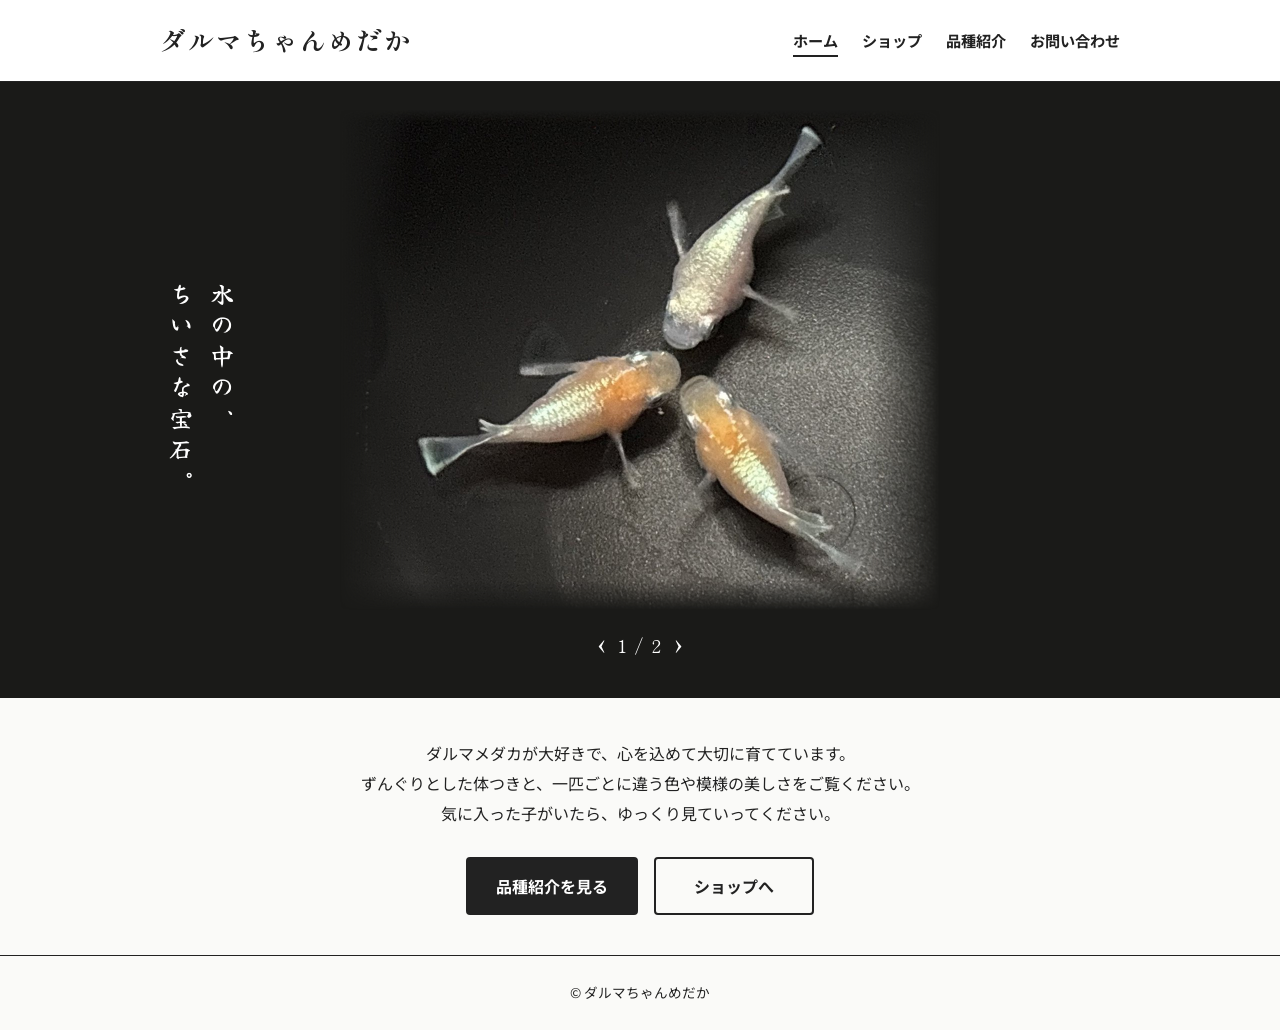
==== index.html @ 450006dc "トップページの写真をスライドに変更、矢印と数字を追加、スマホのキャッチコピーの字体を変更、要件定義書を更新" ====
<!DOCTYPE html>
<html lang="ja">
<head>
  <meta charset="UTF-8">
  <meta name="viewport" content="width=device-width, initial-scale=1">
  <title>ダルマちゃんめだか</title>
  <meta name="description" content="ダルマメダカ専門のサイト「ダルマちゃんめだか」。飼育しているダルマメダカをご紹介しています。">
  <link rel="preconnect" href="https://fonts.googleapis.com">
  <link rel="preconnect" href="https://fonts.gstatic.com" crossorigin>
  <link href="https://fonts.googleapis.com/css2?family=Noto+Sans+JP:wght@400;700&family=Shippori+Mincho:wght@400;700&family=Yuji+Syuku&family=Klee+One&display=swap" rel="stylesheet">
  <link rel="stylesheet" href="css/style.css">
</head>
<body>
  <header class="site-header">
    <div class="site-header__inner">
      <h1 class="site-title"><a href="index.html">ダルマちゃんめだか</a></h1>
      <nav class="site-nav" aria-label="メインメニュー">
        <ul>
          <li><a href="index.html" aria-current="page">ホーム</a></li>
          <li><a href="shop.html">ショップ</a></li>
          <li><a href="varieties.html">品種紹介</a></li>
          <li><a href="contact.html">お問い合わせ</a></li>
        </ul>
      </nav>
    </div>
  </header>

  <main>
    <figure class="hero">
      <div class="hero__slides">
        <img class="hero__slide is-active" src="img/web/amaterasu3-hero.jpg" alt="黒い容器を上から撮影した、アマテラスダルマのメダカ3匹">
        <img class="hero__slide" src="img/web/taakoizuguriin1-hero.jpg" alt="黒い容器を上から撮影した、ターコイズグリーンのメダカ2匹">
      </div>
      <p class="hero__copy">水の中の、<br>ちいさな宝石。</p>
    </figure>

    <section class="intro container">
      <p>
        ダルマメダカが大好きで、心を込めて大切に育てています。<br>
        ずんぐりとした体つきと、一匹ごとに違う色や模様の美しさをご覧ください。<br>
        気に入った子がいたら、ゆっくり見ていってください。
      </p>
      <div class="intro__buttons">
        <a class="btn btn--primary" href="varieties.html">品種紹介を見る</a>
        <a class="btn" href="shop.html">ショップへ</a>
      </div>
    </section>
  </main>

  <footer class="site-footer">
    <p>&copy; ダルマちゃんめだか</p>
  </footer>

  <script src="js/slider.js" defer></script>
</body>
</html>
---- css/style.css ----
/* ダルマちゃんめだか 共通スタイル */

:root {
  --bg: #FAFAF8;
  --header-bg: #FFFFFF;
  --ink: #222222;
  --radius: 4px;
  --gutter: 20px;
  --max-width: 1000px;
}

* {
  box-sizing: border-box;
}

body {
  margin: 0;
  background: var(--bg);
  color: var(--ink);
  font-family: "Noto Sans JP", sans-serif;
  line-height: 1.9;
}

img {
  display: block;
  max-width: 100%;
}

a {
  color: inherit;
}

/* ヘッダー（サイト名の帯） */
.site-header {
  background: var(--header-bg);
  border-bottom: 1px solid var(--ink);
}

.site-header__inner {
  max-width: var(--max-width);
  margin: 0 auto;
  padding: 16px var(--gutter);
  display: flex;
  flex-wrap: wrap;
  align-items: center;
  justify-content: space-between;
  gap: 8px 24px;
}

.site-title {
  margin: 0;
  font-family: "Shippori Mincho", serif;
  font-size: 1.6rem;
  font-weight: 700;
  letter-spacing: 0.08em;
}

.site-title a {
  text-decoration: none;
}

.site-nav ul {
  margin: 0;
  padding: 0;
  list-style: none;
  display: flex;
  flex-wrap: wrap;
  gap: 4px 24px;
}

.site-nav a {
  font-weight: 700;
  font-size: 0.95rem;
  text-decoration: none;
  padding: 4px 0;
  border-bottom: 2px solid transparent;
}

.site-nav a:hover,
.site-nav a[aria-current="page"] {
  border-bottom-color: var(--ink);
}

/* メイン */
.container {
  max-width: var(--max-width);
  margin: 0 auto;
  padding: 40px var(--gutter);
}

/* ボタン：主要は黒塗り、それ以外は黒枠 */
.btn {
  display: inline-block;
  min-width: 160px;
  padding: 12px 28px;
  border: 2px solid var(--ink);
  border-radius: var(--radius);
  background: transparent;
  color: var(--ink);
  font-family: inherit;
  font-size: 1rem;
  font-weight: 700;
  text-align: center;
  text-decoration: none;
  cursor: pointer;
}

.btn--primary {
  background: var(--ink);
  color: var(--header-bg);
}

.btn:hover {
  opacity: 0.8;
}

.btn:focus-visible {
  outline: 3px solid var(--ink);
  outline-offset: 3px;
}

/* ホーム */
/* 画面の横幅いっぱいの黒い帯。色は写真の背景（容器の黒）になじむ色 */
.hero {
  position: relative;
  margin: 0;
  padding: 28px var(--gutter);
  background: #1a1a18;
}

/* キャッチコピー。スマホなど狭い画面では、写真のすぐ下に横書きで1行で表示する */
.hero__copy {
  margin: 16px 0 0;
  color: #FFFFFF;
  font-family: "Klee One", "Yuji Syuku", serif; /* スマホの横書きは Klee One */
  font-size: 1.1rem;
  font-weight: 400;
  letter-spacing: 0.2em;
  text-indent: 0.2em; /* 文字間の余白が末尾に付く分、中央からずれないように */
  text-align: center;
  white-space: nowrap;
}

.hero__copy br {
  display: none;
}

/* 広い画面では、帯の左の余白に縦書き（写真と重ならない幅のときだけ） */
@media (min-width: 960px) {
  .hero__copy {
    position: absolute;
    top: 50%;
    left: max(32px, calc((100% - var(--max-width)) / 2 + var(--gutter)));
    margin: 0;
    transform: translateY(-50%);
    writing-mode: vertical-rl;
    font-family: "Yuji Syuku", "Shippori Mincho", serif; /* パソコンの縦書きは Yuji Syuku */
    font-size: 1.5rem;
    line-height: 1.7;
    letter-spacing: 0.3em;
    text-indent: 0;
    text-align: start;
  }

  .hero__copy br {
    display: inline;
  }
}

/* 写真スライド。2枚とも同じ縦横比(6:5)で切り抜いてあり、同じ大きさの枠に重ねて、
   不透明度を変えて切り替える（前の写真が消えてから、次の写真が出てくる）。高さは最大500px（幅600px）、
   スマホでは画面幅に合わせて縮む。切り替えは js/slider.js が is-active を付け替える。 */
.hero__slides {
  position: relative;
  width: min(100%, 600px);
  aspect-ratio: 6 / 5;
  margin: 0 auto;
  touch-action: pan-y; /* 縦のスクロールはそのまま。横にすべらせる動きは slider.js が受け取る */
}

.hero__slide {
  position: absolute;
  inset: 0;
  display: block;
  width: 100%;
  height: 100%;
  object-fit: cover; /* 動画など、縦横比の違うスライドを足しても枠いっぱいに収める */
  opacity: 0;
  transition: opacity 0.5s ease-in-out; /* 消えるとき：0.5秒 */
  /* ふちを黒い帯に向かってぼかす（2枚とも同じ）。メダカは左右とも端から12%以上内側にあるので、
     左右のぼかしは12%まで。上下は余白を7%以上とってあるので、上2.5%・下6%まで。
     いずれもメダカにかからないようにしている */
  -webkit-mask-image:
    linear-gradient(to right, transparent 0, #000 12%, #000 88%, transparent 100%),
    linear-gradient(to bottom, transparent 0, #000 2.5%, #000 94%, transparent 100%);
  -webkit-mask-composite: source-in;
  mask-image:
    linear-gradient(to right, transparent 0, #000 12%, #000 88%, transparent 100%),
    linear-gradient(to bottom, transparent 0, #000 2.5%, #000 94%, transparent 100%);
  mask-composite: intersect;
}

/* 出てくるとき：前の写真が消え終わる0.5秒後から、0.5秒かけて出てくる */
.hero__slide.is-active {
  opacity: 1;
  transition-delay: 0.5s;
}

/* 矢印を押したときは、動きなしですぐに切り替える（js/slider.js が一瞬だけ付ける） */
.hero__slides.is-instant .hero__slide,
.hero__slides.is-instant .hero__slide.is-active {
  transition: none;
}

@media (prefers-reduced-motion: reduce) {
  .hero__slide,
  .hero__slide.is-active {
    transition: none;
  }
}

/* 写真の下の「‹　1 / 2　›」（左右の矢印で前後の写真へ、真ん中は今何枚目か）。
   js/slider.js が作る。白い細い文字。矢印のボタンは、スマホでも押しやすい48px四方 */
.hero__pager {
  display: flex;
  justify-content: center;
  align-items: center;
  gap: 0;
  margin-top: 12px;
  color: #FFFFFF;
  font-family: "Shippori Mincho", serif;
  font-weight: 400;
  line-height: 1;
}

.hero__arrow {
  width: 44px;
  height: 48px;
  margin: 0 -6px; /* 数字との間をつめる（押せる範囲は44×48pxのまま） */
  padding: 0 0 8px; /* 矢印の記号は文字の中で下に寄るので、数字と高さがそろうよう少し上げる */
  border: 0;
  background: none;
  color: inherit;
  font: inherit;
  font-size: 1.6rem;
  line-height: 1;
  cursor: pointer;
}

.hero__arrow:hover {
  opacity: 0.7;
}

.hero__arrow:focus-visible {
  outline: 2px solid #FFFFFF;
  outline-offset: -2px;
}

.hero__count {
  font-size: 1.1rem;
  line-height: 1;
  letter-spacing: 0.1em;
  text-align: center;
  font-variant-numeric: tabular-nums;
}

.intro {
  text-align: center;
}

.intro p {
  margin: 0 auto 28px;
  max-width: 37em;
}

.intro__buttons {
  display: flex;
  flex-wrap: wrap;
  justify-content: center;
  gap: 16px;
}

/* フッター */
.site-footer {
  border-top: 1px solid var(--ink);
  padding: 24px var(--gutter);
  text-align: center;
  font-size: 0.85rem;
}

.site-footer p {
  margin: 0;
}
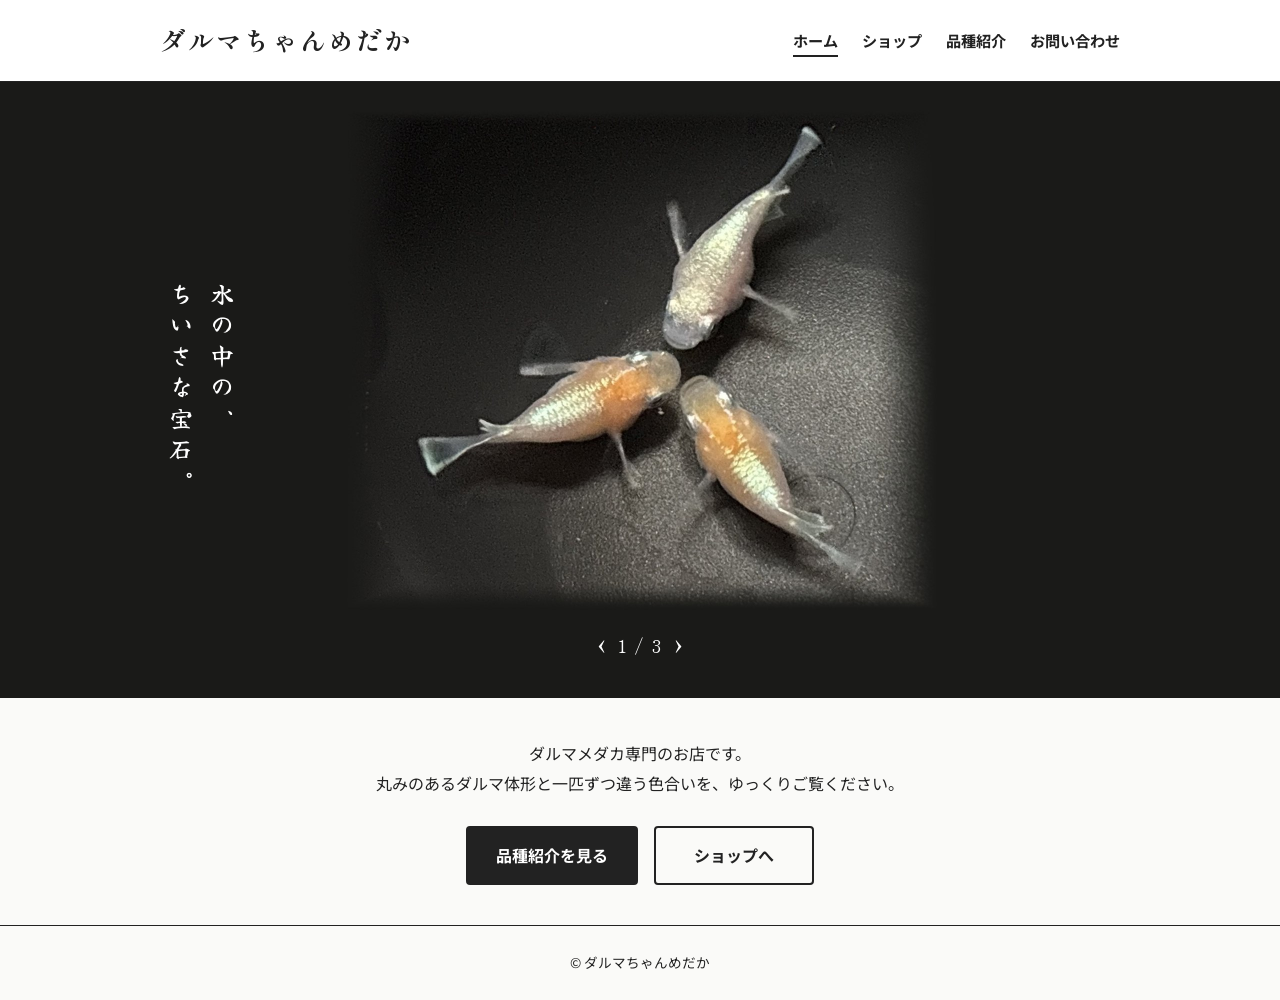
==== commit c0692146: "紹介文を２行に変更、トップページ写真3枚にぼかしの焼き込み方式に変更、3枚目の写真をスライドに追加" ====
--- a/index.html
+++ b/index.html
@@ -30,15 +30,15 @@
       <div class="hero__slides">
         <img class="hero__slide is-active" src="img/web/amaterasu3-hero.jpg" alt="黒い容器を上から撮影した、アマテラスダルマのメダカ3匹">
         <img class="hero__slide" src="img/web/taakoizuguriin1-hero.jpg" alt="黒い容器を上から撮影した、ターコイズグリーンのメダカ2匹">
+        <img class="hero__slide" src="img/web/mikkusu4-hero.jpg" alt="黒い容器を上から撮影した、ダルマミックスのメダカ3匹">
       </div>
       <p class="hero__copy">水の中の、<br>ちいさな宝石。</p>
     </figure>
 
     <section class="intro container">
       <p>
-        ダルマメダカが大好きで、心を込めて大切に育てています。<br>
-        ずんぐりとした体つきと、一匹ごとに違う色や模様の美しさをご覧ください。<br>
-        気に入った子がいたら、ゆっくり見ていってください。
+        <span class="phrase">ダルマメダカ専門の</span><span class="phrase">お店です。</span><br>
+        <span class="phrase">丸みのある</span><span class="phrase">ダルマ体形と</span><span class="phrase">一匹ずつ</span><span class="phrase">違う色合いを、</span><span class="phrase">ゆっくり</span><span class="phrase">ご覧ください。</span>
       </p>
       <div class="intro__buttons">
         <a class="btn btn--primary" href="varieties.html">品種紹介を見る</a>
--- a/css/style.css
+++ b/css/style.css
@@ -187,17 +187,8 @@
   object-fit: cover; /* 動画など、縦横比の違うスライドを足しても枠いっぱいに収める */
   opacity: 0;
   transition: opacity 0.5s ease-in-out; /* 消えるとき：0.5秒 */
-  /* ふちを黒い帯に向かってぼかす（2枚とも同じ）。メダカは左右とも端から12%以上内側にあるので、
-     左右のぼかしは12%まで。上下は余白を7%以上とってあるので、上2.5%・下6%まで。
-     いずれもメダカにかからないようにしている */
-  -webkit-mask-image:
-    linear-gradient(to right, transparent 0, #000 12%, #000 88%, transparent 100%),
-    linear-gradient(to bottom, transparent 0, #000 2.5%, #000 94%, transparent 100%);
-  -webkit-mask-composite: source-in;
-  mask-image:
-    linear-gradient(to right, transparent 0, #000 12%, #000 88%, transparent 100%),
-    linear-gradient(to bottom, transparent 0, #000 2.5%, #000 94%, transparent 100%);
-  mask-composite: intersect;
+  /* ふちを黒い帯になじませるぼかしは、写真そのものに焼き込んである（img/web/*-hero.jpg）。
+     CSSのマスクでぼかすと、四隅が丸く欠けて見えるため。元の（ぼかし前の）写真は img/web/src/ */
 }
 
 /* 出てくるとき：前の写真が消え終わる0.5秒後から、0.5秒かけて出てくる */
@@ -273,6 +264,11 @@
   max-width: 37em;
 }
 
+/* 紹介文は、文節の途中で折り返さない（狭い画面では文節の切れ目で折り返す） */
+.phrase {
+  display: inline-block;
+}
+
 .intro__buttons {
   display: flex;
   flex-wrap: wrap;
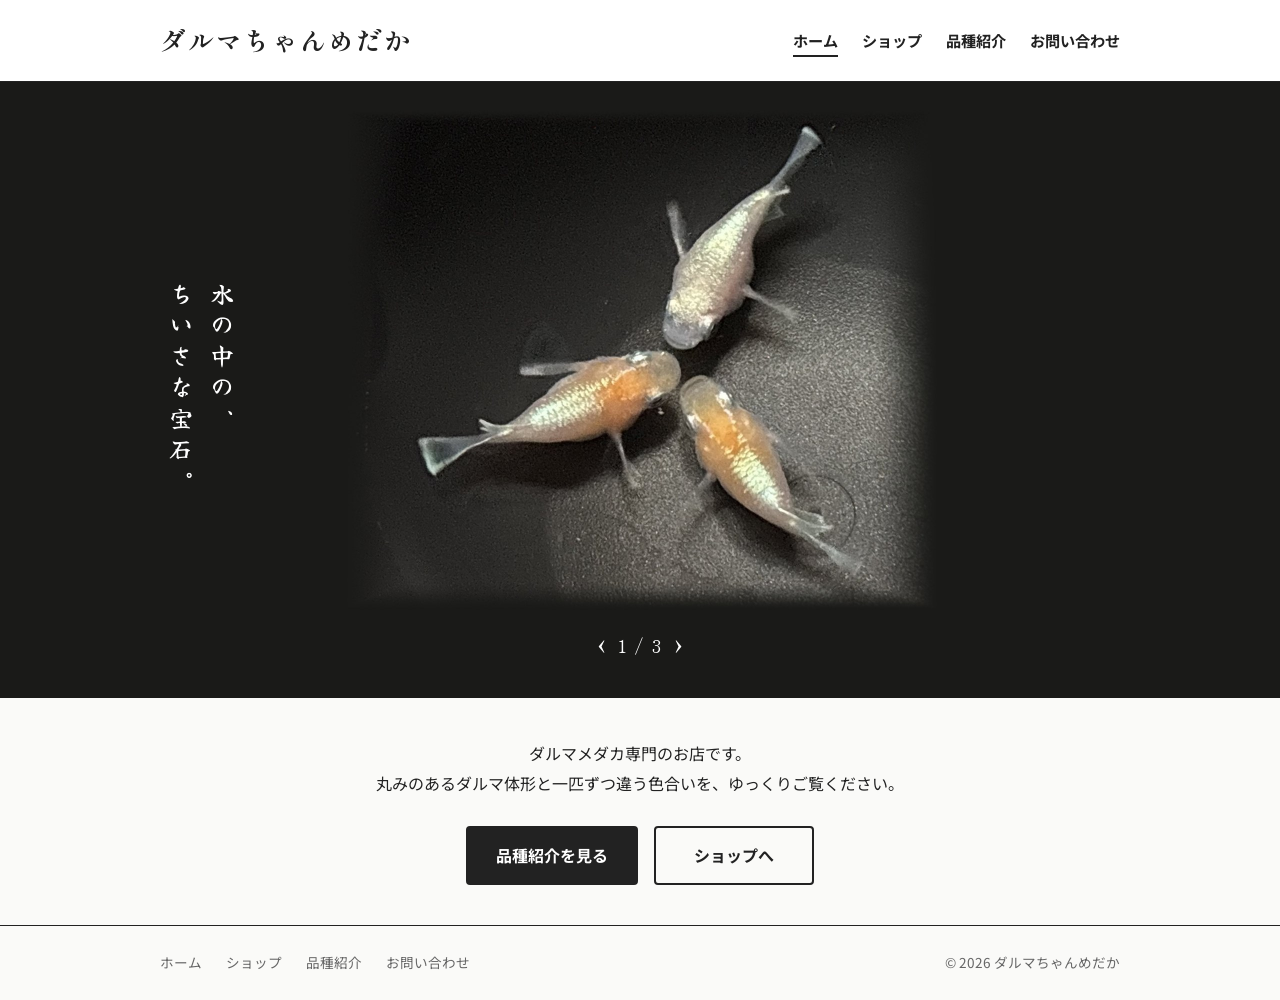
==== commit f1ab8d20: "フッターにメニューを追加し、控えめな見た目に変更。 ショップページを追加し、紹介文の「品種紹介」に下線リンク追加。 コピーライトに2026を追加。" ====
--- a/index.html
+++ b/index.html
@@ -4,7 +4,7 @@
   <meta charset="UTF-8">
   <meta name="viewport" content="width=device-width, initial-scale=1">
   <title>ダルマちゃんめだか</title>
-  <meta name="description" content="ダルマメダカ専門のサイト「ダルマちゃんめだか」。飼育しているダルマメダカをご紹介しています。">
+  <meta name="description" content="ダルマちゃんめだか：ダルマメダカ専門のお店です。丸みのあるダルマ体形と一匹ずつ違う色合いを、ゆっくりご覧ください。">
   <link rel="preconnect" href="https://fonts.googleapis.com">
   <link rel="preconnect" href="https://fonts.gstatic.com" crossorigin>
   <link href="https://fonts.googleapis.com/css2?family=Noto+Sans+JP:wght@400;700&family=Shippori+Mincho:wght@400;700&family=Yuji+Syuku&family=Klee+One&display=swap" rel="stylesheet">
@@ -28,9 +28,9 @@
   <main>
     <figure class="hero">
       <div class="hero__slides">
-        <img class="hero__slide is-active" src="img/web/amaterasu3-hero.jpg" alt="黒い容器を上から撮影した、アマテラスダルマのメダカ3匹">
-        <img class="hero__slide" src="img/web/taakoizuguriin1-hero.jpg" alt="黒い容器を上から撮影した、ターコイズグリーンのメダカ2匹">
-        <img class="hero__slide" src="img/web/mikkusu4-hero.jpg" alt="黒い容器を上から撮影した、ダルマミックスのメダカ3匹">
+        <img class="hero__slide is-active" src="img/web/amaterasu3-hero.jpg" alt="アマテラスダルマ">
+        <img class="hero__slide" src="img/web/taakoizuguriin1-hero.jpg" alt="ターコイズグリーンダルマ">
+        <img class="hero__slide" src="img/web/mikkusu4-hero.jpg" alt="ダルマミックス">
       </div>
       <p class="hero__copy">水の中の、<br>ちいさな宝石。</p>
     </figure>
@@ -48,7 +48,17 @@
   </main>
 
   <footer class="site-footer">
-    <p>&copy; ダルマちゃんめだか</p>
+    <div class="site-footer__inner">
+      <nav class="site-nav" aria-label="フッターメニュー">
+        <ul>
+          <li><a href="index.html" aria-current="page">ホーム</a></li>
+          <li><a href="shop.html">ショップ</a></li>
+          <li><a href="varieties.html">品種紹介</a></li>
+          <li><a href="contact.html">お問い合わせ</a></li>
+        </ul>
+      </nav>
+      <p>&copy; 2026 ダルマちゃんめだか</p>
+    </div>
   </footer>
 
   <script src="js/slider.js" defer></script>
--- a/css/style.css
+++ b/css/style.css
@@ -276,14 +276,114 @@
   gap: 16px;
 }
 
+/* 品種紹介ページ */
+.page-title {
+  margin: 0 0 20px;
+  font-family: "Shippori Mincho", serif;
+  font-size: 1.8rem;
+  font-weight: 700;
+  letter-spacing: 0.1em;
+  text-align: center;
+}
+
+.page-intro {
+  margin: 0;
+  text-align: center;
+}
+
+/* 品種のカード：スマホは1列、タブレットは2列、パソコンは3列 */
+.variety-list {
+  display: grid;
+  grid-template-columns: 1fr;
+  gap: 40px 24px;
+  margin: 40px 0 0;
+  padding: 0;
+  list-style: none;
+}
+
+@media (min-width: 640px) {
+  .variety-list {
+    grid-template-columns: repeat(2, 1fr);
+  }
+}
+
+@media (min-width: 960px) {
+  .variety-list {
+    grid-template-columns: repeat(3, 1fr);
+  }
+}
+
+/* 写真は、縦横比6:5に切りそろえてあり、ふちのぼかしは弱めに焼き込んである（img/web/*-card-soft.jpg）。
+   角を少し丸くして、うすい影をつける */
+.variety__photo {
+  display: block;
+  width: 100%;
+  height: auto;
+  aspect-ratio: 6 / 5;
+  border-radius: 8px;
+  box-shadow: 0 3px 12px rgba(0, 0, 0, 0.16);
+}
+
+.variety__name {
+  margin: 16px 0 4px;
+  font-family: "Shippori Mincho", serif;
+  font-size: 1.2rem;
+  font-weight: 700;
+  letter-spacing: 0.06em;
+  text-align: center;
+  color: #A0522D;
+}
+
+.variety__text {
+  margin: 0;
+  font-size: 0.95rem;
+  line-height: 1.8;
+  text-align: center;
+}
+
+.page-note {
+  margin: 56px 0 0;
+  font-size: 0.95rem;
+  text-align: center;
+}
+
 /* フッター */
 .site-footer {
   border-top: 1px solid var(--ink);
+  color: #666666;
+  font-size: 0.85rem;
+}
+
+/* メニューは左端、コピーライトは右端（ヘッダーと同じ位置） */
+.site-footer__inner {
+  max-width: var(--max-width);
+  margin: 0 auto;
   padding: 24px var(--gutter);
-  text-align: center;
-  font-size: 0.85rem;
+  display: flex;
+  flex-wrap: wrap;
+  align-items: center;
+  justify-content: space-between;
+  gap: 8px 24px;
+}
+
+/* フッターのメニュー：コピーライトと同じ大きさ・細い文字・下線なし */
+.site-footer .site-nav a {
+  font-size: inherit;
+  font-weight: 400;
+  border-bottom: 0;
 }
 
 .site-footer p {
   margin: 0;
 }
+
+/* ショップ：白背景・黒文字、見出しは画面の上半分に配置 */
+.page-shop {
+  background: #FFFFFF;
+  color: #000000;
+}
+
+.text-link {
+  color: inherit;
+  text-decoration: underline;
+}
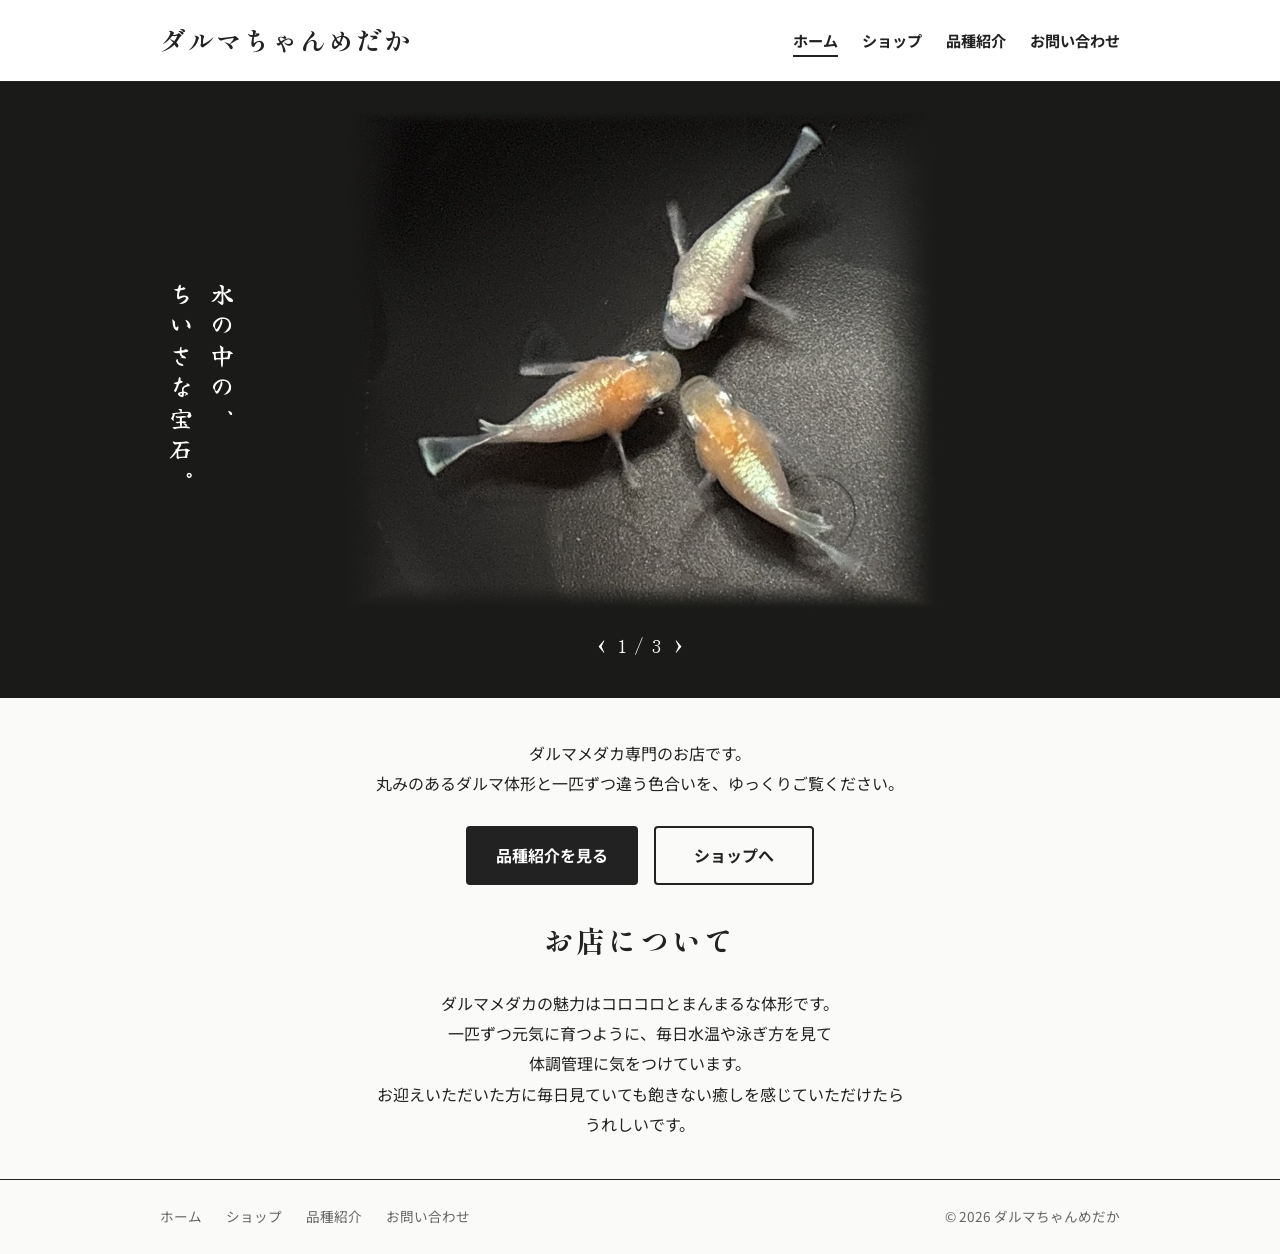
==== commit 7b2e7e20: "トップページに「お店について」の見出しと紹介文追加" ====
--- a/index.html
+++ b/index.html
@@ -45,6 +45,16 @@
         <a class="btn" href="shop.html">ショップへ</a>
       </div>
     </section>
+
+    <section class="charm container">
+      <h2 class="page-title">お店について</h2>
+      <p>
+        <span class="phrase">ダルマメダカの魅力は</span><span class="phrase">コロコロと</span><span class="phrase">まんまるな体形です。</span><br>
+        <span class="phrase">一匹ずつ</span><span class="phrase">元気に育つように、</span><span class="phrase">毎日</span><span class="phrase">水温や</span><span class="phrase">泳ぎ方を</span><span class="phrase">見て</span><br>
+        <span class="phrase">体調管理に</span><span class="phrase">気をつけています。</span><br>
+        <span class="phrase">お迎えいただいた方に</span><span class="phrase">毎日見ていても</span><span class="phrase">飽きない</span><span class="phrase">癒しを</span><span class="phrase">感じていただけたら</span><span class="phrase">うれしいです。</span>
+      </p>
+    </section>
   </main>
 
   <footer class="site-footer">
--- a/css/style.css
+++ b/css/style.css
@@ -276,6 +276,26 @@
   gap: 16px;
 }
 
+/* ホーム：フッターの線の上の文章（あいさつ文と同じ大きさ） */
+.charm {
+  padding-top: 0;
+  text-align: center;
+}
+
+/* あいさつ文・ボタン・見出しの間は28px、見出しと紹介文の間はそれより少し狭い20px */
+.intro {
+  padding-bottom: 28px;
+}
+
+.charm .page-title {
+  margin-bottom: 20px;
+}
+
+.charm p {
+  margin: 0 auto;
+  max-width: 37em;
+}
+
 /* 品種紹介ページ */
 .page-title {
   margin: 0 0 20px;
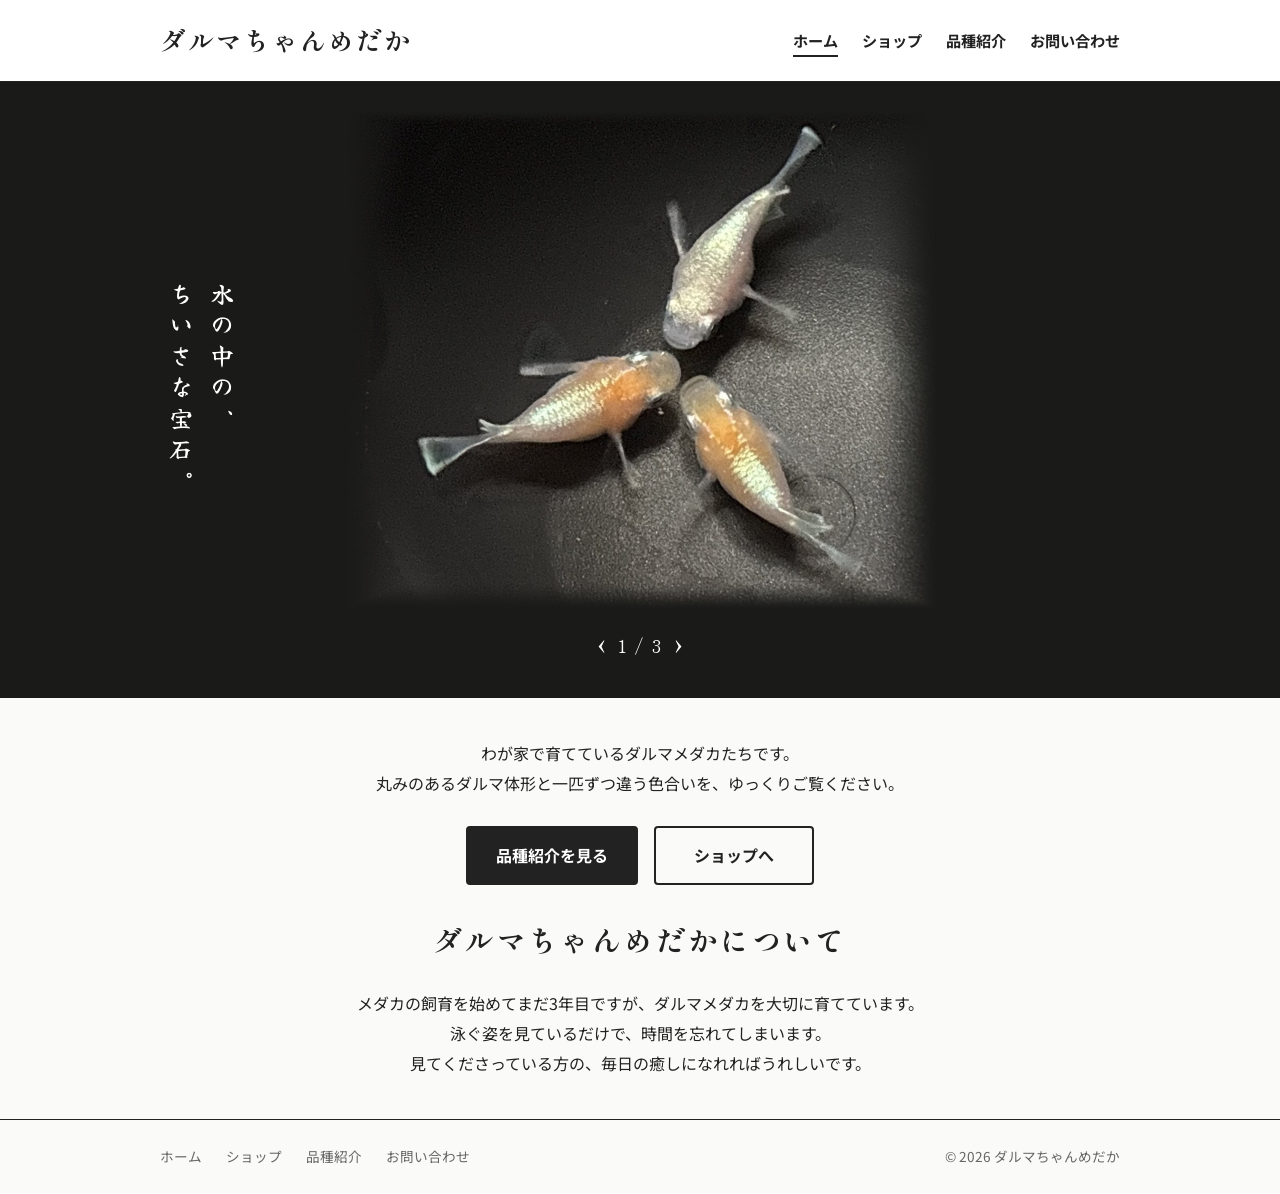
==== commit 48bb1398: "トップページのあいさつ文と見出し、紹介文、説明文を変更した" ====
--- a/index.html
+++ b/index.html
@@ -4,7 +4,7 @@
   <meta charset="UTF-8">
   <meta name="viewport" content="width=device-width, initial-scale=1">
   <title>ダルマちゃんめだか</title>
-  <meta name="description" content="ダルマちゃんめだか：ダルマメダカ専門のお店です。丸みのあるダルマ体形と一匹ずつ違う色合いを、ゆっくりご覧ください。">
+  <meta name="description" content="ダルマちゃんめだか：わが家で育てているダルマメダカたちを紹介するサイトです。アマテラスダルマやターコイズグリーンダルマなど、丸い体形と一匹ずつ違う色合いをご覧ください。">
   <link rel="preconnect" href="https://fonts.googleapis.com">
   <link rel="preconnect" href="https://fonts.gstatic.com" crossorigin>
   <link href="https://fonts.googleapis.com/css2?family=Noto+Sans+JP:wght@400;700&family=Shippori+Mincho:wght@400;700&family=Yuji+Syuku&family=Klee+One&display=swap" rel="stylesheet">
@@ -30,14 +30,14 @@
       <div class="hero__slides">
         <img class="hero__slide is-active" src="img/web/amaterasu3-hero.jpg" alt="アマテラスダルマ">
         <img class="hero__slide" src="img/web/taakoizuguriin1-hero.jpg" alt="ターコイズグリーンダルマ">
-        <img class="hero__slide" src="img/web/mikkusu4-hero.jpg" alt="ダルマミックス">
+        <img class="hero__slide" src="img/web/mikkusu5-hero.jpg" alt="ダルマミックス">
       </div>
       <p class="hero__copy">水の中の、<br>ちいさな宝石。</p>
     </figure>
 
     <section class="intro container">
       <p>
-        <span class="phrase">ダルマメダカ専門の</span><span class="phrase">お店です。</span><br>
+        <span class="phrase">わが家で育てている</span><span class="phrase">ダルマメダカたちです。</span><br>
         <span class="phrase">丸みのある</span><span class="phrase">ダルマ体形と</span><span class="phrase">一匹ずつ</span><span class="phrase">違う色合いを、</span><span class="phrase">ゆっくり</span><span class="phrase">ご覧ください。</span>
       </p>
       <div class="intro__buttons">
@@ -47,12 +47,11 @@
     </section>
 
     <section class="charm container">
-      <h2 class="page-title">お店について</h2>
+      <h2 class="page-title">ダルマちゃんめだかについて</h2>
       <p>
-        <span class="phrase">ダルマメダカの魅力は</span><span class="phrase">コロコロと</span><span class="phrase">まんまるな体形です。</span><br>
-        <span class="phrase">一匹ずつ</span><span class="phrase">元気に育つように、</span><span class="phrase">毎日</span><span class="phrase">水温や</span><span class="phrase">泳ぎ方を</span><span class="phrase">見て</span><br>
-        <span class="phrase">体調管理に</span><span class="phrase">気をつけています。</span><br>
-        <span class="phrase">お迎えいただいた方に</span><span class="phrase">毎日見ていても</span><span class="phrase">飽きない</span><span class="phrase">癒しを</span><span class="phrase">感じていただけたら</span><span class="phrase">うれしいです。</span>
+        <span class="phrase">メダカの飼育を</span><span class="phrase">始めて</span><span class="phrase">まだ3年目ですが、</span><span class="phrase">ダルマメダカを</span><span class="phrase">大切に</span><span class="phrase">育てています。</span><br>
+        <span class="phrase">泳ぐ姿を</span><span class="phrase">見ているだけで、</span><span class="phrase">時間を</span><span class="phrase">忘れてしまいます。</span><br>
+        <span class="phrase">見てくださっている方の、</span><span class="phrase">毎日の</span><span class="phrase">癒しに</span><span class="phrase">なれれば</span><span class="phrase">うれしいです。</span>
       </p>
     </section>
   </main>
